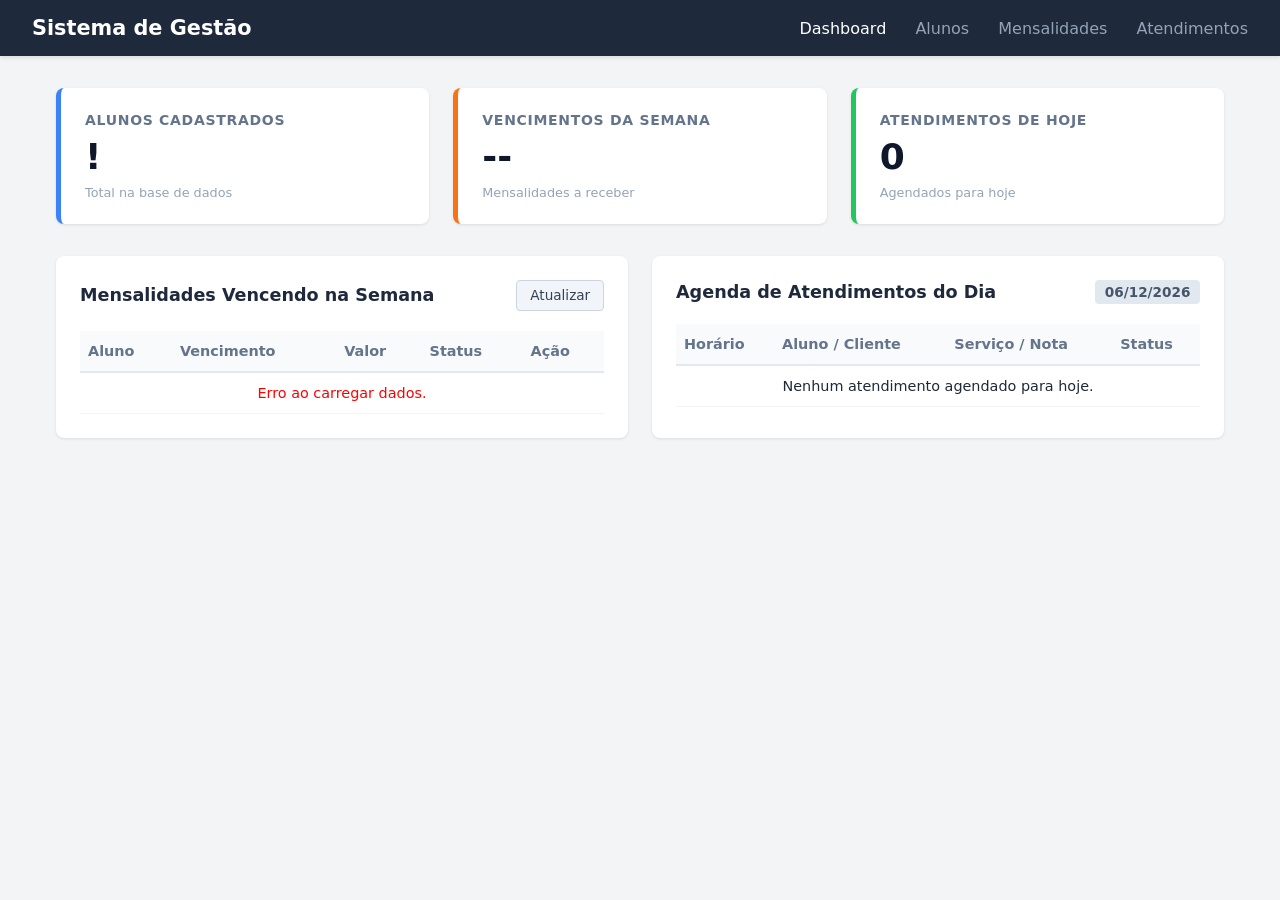
==== src/main/resources/static/index.html @ 15b6f640 "adição do inicio frontend no static" ====
<!DOCTYPE html>
<html lang="pt-BR">
<head>
  <meta charset="UTF-8">
  <meta name="viewport" content="width=device-width, initial-scale=1.0">
  <title>Dashboard - Gestão de Alunos</title>
  <link rel="stylesheet" href="css/style.css">
</head>
<body>

  <!-- Barra de Navegação / Cabeçalho -->
  <header class="navbar">
    <div class="brand">
      <h1>Sistema de Gestão</h1>
    </div>
    <nav class="nav-links">
      <a href="index.html" class="active">Dashboard</a>
      <a href="#alunos">Alunos</a>
      <a href="#mensalidades">Mensalidades</a>
      <a href="#atendimentos">Atendimentos</a>
    </nav>
  </header>

  <main class="container">

    <!-- Seção de Métricas / KPIs -->
    <section class="kpi-grid">
      <div class="kpi-card blue">
        <div class="kpi-title">Alunos Cadastrados</div>
        <div class="kpi-value" id="kpi-total-alunos">--</div>
        <div class="kpi-sub">Total na base de dados</div>
      </div>

      <div class="kpi-card orange">
        <div class="kpi-title">Vencimentos da Semana</div>
        <div class="kpi-value" id="kpi-vencendo-semana">--</div>
        <div class="kpi-sub">Mensalidades a receber</div>
      </div>

      <div class="kpi-card green">
        <div class="kpi-title">Atendimentos de Hoje</div>
        <div class="kpi-value" id="kpi-atendimentos-hoje">0</div>
        <div class="kpi-sub">Agendados para hoje</div>
      </div>
    </section>

    <!-- Grid de Conteúdo Principal -->
    <div class="dashboard-grid">

      <!-- Coluna 1: Alertas de Mensalidades (Vencendo na Semana) -->
      <section class="card">
        <div class="card-header">
          <h2>Mensalidades Vencendo na Semana</h2>
          <button id="btn-atualizar-mensalidades" class="btn-secondary">Atualizar</button>
        </div>
        
        <div class="table-container">
          <table class="data-table">
            <thead>
              <tr>
                <th>Aluno</th>
                <th>Vencimento</th>
                <th>Valor</th>
                <th>Status</th>
                <th>Ação</th>
              </tr>
            </thead>
            <tbody id="tabela-vencimentos">
              <tr>
                <td colspan="5" class="text-center">Carregando mensalidades...</td>
              </tr>
            </tbody>
          </table>
        </div>
      </section>

      <!-- Coluna 2: Agenda de Atendimentos do Dia -->
      <section class="card">
        <div class="card-header">
          <h2>Agenda de Atendimentos do Dia</h2>
          <span class="badge-date" id="data-hoje">--/--/----</span>
        </div>

        <div class="table-container">
          <table class="data-table">
            <thead>
              <tr>
                <th>Horário</th>
                <th>Aluno / Cliente</th>
                <th>Serviço / Nota</th>
                <th>Status</th>
              </tr>
            </thead>
            <tbody id="tabela-atendimentos">
              <tr>
                <td colspan="4" class="text-center">Nenhum atendimento agendado para hoje.</td>
              </tr>
            </tbody>
          </table>
        </div>
      </section>

    </div>

  </main>

  <script src="js/api.js"></script>
  <script src="js/app.js"></script>
</body>
</html>
---- src/main/resources/static/css/style.css ----
* {
  box-sizing: border-box;
  margin: 0;
  padding: 0;
  font-family: 'Segoe UI', system-ui, -apple-system, sans-serif;
}

body {
  background-color: #f3f4f6;
  color: #1f2937;
  padding-bottom: 2rem;
}

/* Navbar */
.navbar {
  background-color: #1e293b;
  color: white;
  padding: 1rem 2rem;
  display: flex;
  justify-content: space-between;
  align-items: center;
  box-shadow: 0 2px 4px rgba(0, 0, 0, 0.1);
}

.navbar .brand h1 {
  font-size: 1.3rem;
  font-weight: 600;
}

.nav-links a {
  color: #94a3b8;
  text-decoration: none;
  margin-left: 1.5rem;
  font-weight: 500;
  transition: color 0.2s;
}

.nav-links a:hover, .nav-links a.active {
  color: #ffffff;
}

/* Container */
.container {
  max-width: 1200px;
  margin: 2rem auto;
  padding: 0 1rem;
}

/* KPI Grid */
.kpi-grid {
  display: grid;
  grid-template-columns: repeat(auto-fit, minmax(280px, 1fr));
  gap: 1.5rem;
  margin-bottom: 2rem;
}

.kpi-card {
  background-color: white;
  border-radius: 8px;
  padding: 1.5rem;
  box-shadow: 0 1px 3px rgba(0, 0, 0, 0.1);
  border-left: 5px solid #cbd5e1;
}

.kpi-card.blue { border-left-color: #3b82f6; }
.kpi-card.orange { border-left-color: #f97316; }
.kpi-card.green { border-left-color: #22c55e; }

.kpi-title {
  font-size: 0.875rem;
  color: #64748b;
  font-weight: 600;
  text-transform: uppercase;
  letter-spacing: 0.05em;
}

.kpi-value {
  font-size: 2.25rem;
  font-weight: 700;
  margin: 0.5rem 0;
  color: #0f172a;
}

.kpi-sub {
  font-size: 0.8rem;
  color: #94a3b8;
}

/* Main Dashboard Grid */
.dashboard-grid {
  display: grid;
  grid-template-columns: repeat(auto-fit, minmax(500px, 1fr));
  gap: 1.5rem;
}

.card {
  background: white;
  border-radius: 8px;
  padding: 1.5rem;
  box-shadow: 0 1px 3px rgba(0, 0, 0, 0.1);
}

.card-header {
  display: flex;
  justify-content: space-between;
  align-items: center;
  margin-bottom: 1.25rem;
}

.card-header h2 {
  font-size: 1.1rem;
  color: #1e293b;
}

.badge-date {
  background-color: #e2e8f0;
  color: #475569;
  padding: 0.25rem 0.6rem;
  border-radius: 4px;
  font-size: 0.85rem;
  font-weight: 600;
}

/* Tabelas */
.table-container {
  overflow-x: auto;
}

.data-table {
  width: 100%;
  border-collapse: collapse;
  text-align: left;
  font-size: 0.9rem;
}

.data-table th {
  background-color: #f8fafc;
  color: #64748b;
  font-weight: 600;
  padding: 0.75rem 0.5rem;
  border-bottom: 2px solid #e2e8f0;
}

.data-table td {
  padding: 0.75rem 0.5rem;
  border-bottom: 1px solid #f1f5f9;
}

.text-center { text-align: center; }

/* Botões e Badges de Status */
.btn-secondary {
  background-color: #f1f5f9;
  color: #334155;
  border: 1px solid #cbd5e1;
  padding: 0.4rem 0.8rem;
  border-radius: 4px;
  cursor: pointer;
  font-size: 0.85rem;
}

.btn-secondary:hover { background-color: #e2e8f0; }

.btn-sm-pay {
  background-color: #22c55e;
  color: white;
  border: none;
  padding: 0.25rem 0.5rem;
  border-radius: 4px;
  cursor: pointer;
  font-size: 0.8rem;
}

.btn-sm-pay:hover { background-color: #16a34a; }

.status-badge {
  padding: 0.2rem 0.5rem;
  border-radius: 12px;
  font-size: 0.75rem;
  font-weight: 600;
}

.status-PENDENTE { background-color: #fef3c7; color: #d97706; }
.status-PAGO { background-color: #dcfce7; color: #15803d; }
.status-ATRASADO { background-color: #fee2e2; color: #b91c1c; }
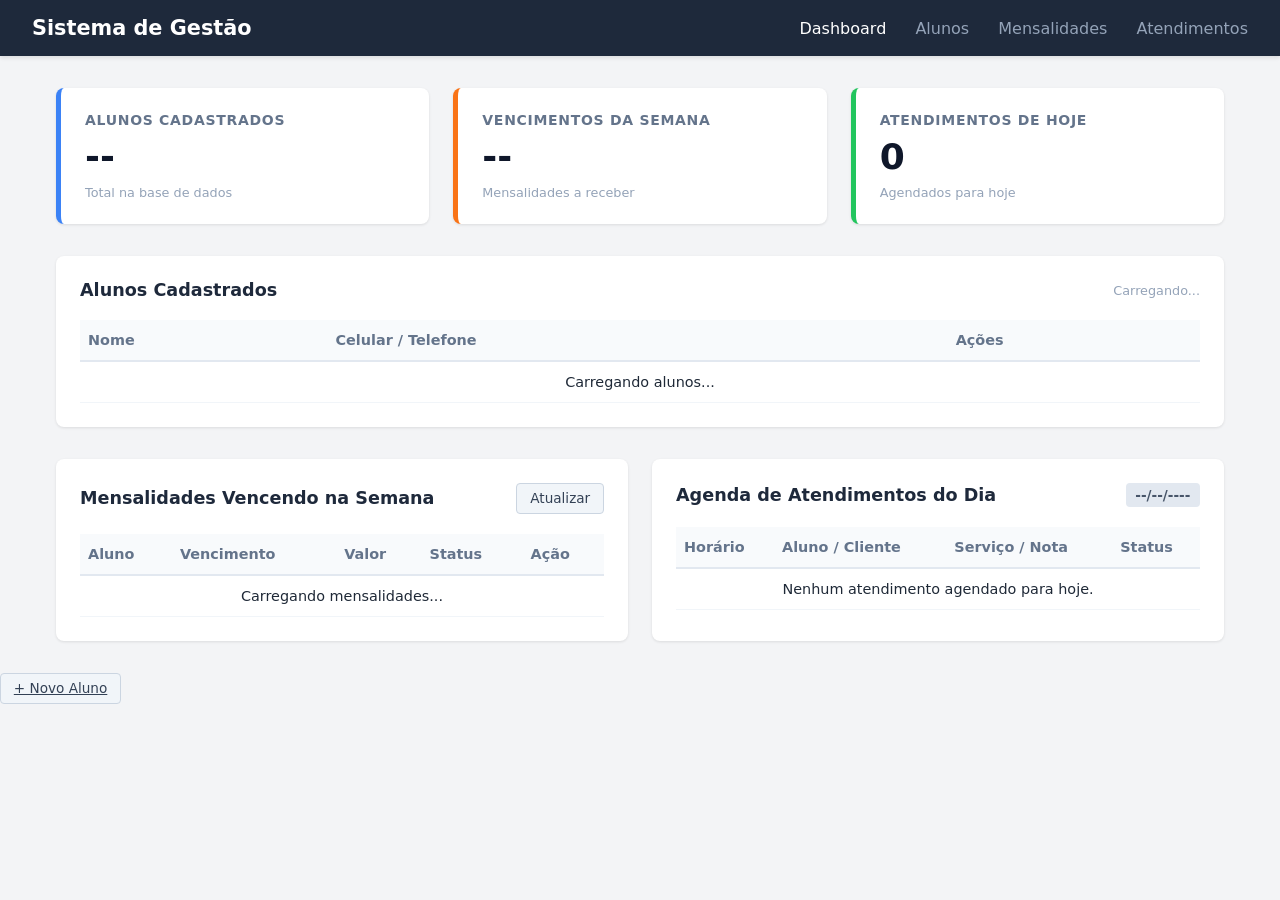
==== commit 64026423: "primeira pag de cadastro e visualização" ====
--- a/src/main/resources/static/index.html
+++ b/src/main/resources/static/index.html
@@ -43,6 +43,31 @@
         <div class="kpi-sub">Agendados para hoje</div>
       </div>
     </section>
+	
+	<!-- Seção de Alunos Cadastrados (Nome e Celular) -->
+	    <section class="card" style="margin-bottom: 2rem;">
+	      <div class="card-header">
+	        <h2>Alunos Cadastrados</h2>
+	        <span class="kpi-sub" id="total-alunos-sub">Carregando...</span>
+	      </div>
+	      
+	      <div class="table-container">
+	        <table class="data-table">
+	          <thead>
+	            <tr>
+	              <th>Nome</th>
+	              <th>Celular / Telefone</th>
+	              <th>Ações</th>
+	            </tr>
+	          </thead>
+	          <tbody id="tabela-alunos">
+	            <tr>
+	              <td colspan="3" class="text-center">Carregando alunos...</td>
+	            </tr>
+	          </tbody>
+	        </table>
+	      </div>
+	    </section>
 
     <!-- Grid de Conteúdo Principal -->
     <div class="dashboard-grid">
@@ -104,7 +129,44 @@
 
   </main>
 
-  <script src="js/api.js"></script>
-  <script src="js/app.js"></script>
+  <script>
+      window.onload = function() {
+        fetch('http://localhost:8081/alunos')
+          .then(function(resposta) {
+            return resposta.json();
+          })
+          .then(function(alunos) {
+            // 1. Atualiza o número de alunos no card de cima (KPI)
+            document.getElementById('kpi-total-alunos').textContent = alunos.length;
+
+            // 2. Atualiza o subtítulo da tabela
+            document.getElementById('total-alunos-sub').textContent = 'Total: ' + alunos.length + ' aluno(s)';
+
+            var tbody = document.getElementById('tabela-alunos');
+            tbody.innerHTML = ''; 
+
+            if (alunos.length === 0) {
+              tbody.innerHTML = '<tr><td colspan="3" class="text-center">Nenhum aluno cadastrado.</td></tr>';
+              return;
+            }
+
+            for (var i = 0; i < alunos.length; i++) {
+              var aluno = alunos[i];
+              
+              tbody.innerHTML += '<tr>' +
+                '<td><strong>' + (aluno.nome || '') + '</strong></td>' +
+                '<td>' + (aluno.telefone || '') + '</td>' +
+                '<td><a href="aluno-detalhes.html?id=' + aluno.id + '" class="btn-secondary">Ver Detalhes</a></td>' +
+              '</tr>';
+            }
+          })
+          .catch(function(erro) {
+            console.log("Erro ao buscar:", erro);
+          });
+      };
+    </script>
+	
+	<a href="novo-aluno.html" class="btn-secondary" style="margin-bottom: 1rem; display: inline-block;">+ Novo Aluno</a>
+	
 </body>
 </html>
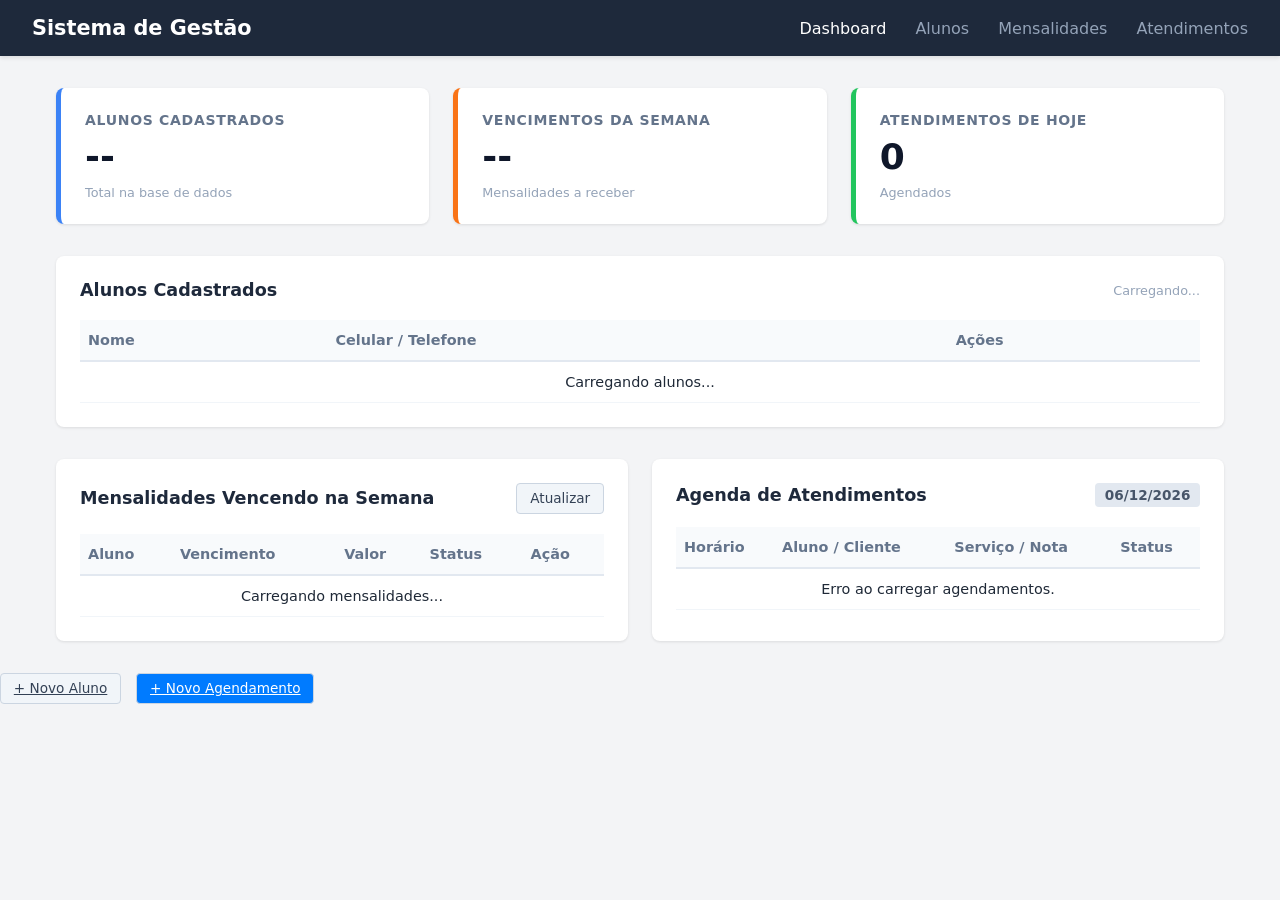
==== commit 750ad182: "adicionado pagina de cadastro de atendimento" ====
--- a/src/main/resources/static/index.html
+++ b/src/main/resources/static/index.html
@@ -40,7 +40,7 @@
       <div class="kpi-card green">
         <div class="kpi-title">Atendimentos de Hoje</div>
         <div class="kpi-value" id="kpi-atendimentos-hoje">0</div>
-        <div class="kpi-sub">Agendados para hoje</div>
+        <div class="kpi-sub">Agendados</div>
       </div>
     </section>
 	
@@ -102,7 +102,7 @@
       <!-- Coluna 2: Agenda de Atendimentos do Dia -->
       <section class="card">
         <div class="card-header">
-          <h2>Agenda de Atendimentos do Dia</h2>
+          <h2>Agenda de Atendimentos</h2>
           <span class="badge-date" id="data-hoje">--/--/----</span>
         </div>
 
@@ -118,7 +118,7 @@
             </thead>
             <tbody id="tabela-atendimentos">
               <tr>
-                <td colspan="4" class="text-center">Nenhum atendimento agendado para hoje.</td>
+                <td colspan="4" class="text-center">Carregando atendimentos...</td>
               </tr>
             </tbody>
           </table>
@@ -130,43 +130,159 @@
   </main>
 
   <script>
-      window.onload = function() {
-        fetch('http://localhost:8081/alunos')
+        window.onload = function() {
+          
+          // Exibe a data de hoje formatada no badge
+          const hoje = new Date();
+          document.getElementById('data-hoje').textContent = hoje.toLocaleDateString('pt-BR');
+
+          // ==========================================
+          // 1. CARREGAR ALUNOS E PREENCHER A TABELA / KPI
+          // ==========================================
+          fetch('http://localhost:8081/alunos')
+            .then(function(resposta) {
+              return resposta.json();
+            })
+            .then(function(alunos) {
+              document.getElementById('kpi-total-alunos').textContent = alunos.length;
+              document.getElementById('total-alunos-sub').textContent = 'Total: ' + alunos.length + ' aluno(s)';
+
+              var tbody = document.getElementById('tabela-alunos');
+              tbody.innerHTML = ''; 
+
+              if (alunos.length === 0) {
+                tbody.innerHTML = '<tr><td colspan="3" class="text-center">Nenhum aluno cadastrado.</td></tr>';
+                return;
+              }
+
+              for (var i = 0; i < alunos.length; i++) {
+                var aluno = alunos[i];
+                tbody.innerHTML += '<tr>' +
+                  '<td><strong>' + (aluno.nome || '') + '</strong></td>' +
+                  '<td>' + (aluno.telefone || '') + '</td>' +
+                  '<td><a href="aluno-detalhes.html?id=' + aluno.id + '" class="btn-secondary">Ver Detalhes</a></td>' +
+                '</tr>';
+              }
+            })
+            .catch(function(erro) {
+              console.log("Erro ao buscar alunos:", erro);
+            });
+
+
+          // ==========================================
+          // 2. CARREGAR MENSALIDADES VENCENDO NA SEMANA
+          // ==========================================
+          carregarVencimentosSemana();
+
+          var btnAtualizar = document.getElementById('btn-atualizar-mensalidades');
+          if (btnAtualizar) {
+            btnAtualizar.onclick = carregarVencimentosSemana;
+          }
+
+          // ==========================================
+          // 3. CARREGAR ATENDIMENTOS / AGENDAMENTOS
+          // ==========================================
+          carregarAtendimentos();
+        };
+
+        function carregarVencimentosSemana() {
+          fetch('http://localhost:8081/mensalidades/vencendo-semana')
+            .then(function(resposta) {
+              return resposta.json();
+            })
+            .then(function(mensalidades) {
+              document.getElementById('kpi-vencendo-semana').textContent = mensalidades.length;
+
+              var tbody = document.getElementById('tabela-vencimentos');
+              tbody.innerHTML = '';
+
+              if (mensalidades.length === 0) {
+                tbody.innerHTML = '<tr><td colspan="5" class="text-center">Nenhuma mensalidade vencendo nos próximos 7 dias.</td></tr>';
+                return;
+              }
+
+              for (var i = 0; i < mensalidades.length; i++) {
+                var m = mensalidades[i];
+                var dataFmt = m.dataVencimento ? new Date(m.dataVencimento).toLocaleDateString('pt-BR', { timeZone: 'UTC' }) : '';
+                var nomeAluno = m.aluno ? m.aluno.nome : 'N/A';
+                var valorFormatado = 'R$ ' + Number(m.valor).toFixed(2).replace('.', ',');
+
+                tbody.innerHTML += '<tr>' +
+                  '<td><strong>' + nomeAluno + '</strong></td>' +
+                  '<td>' + dataFmt + '</td>' +
+                  '<td>' + valorFormatado + '</td>' +
+                  '<td><span class="badge">' + m.status + '</span></td>' +
+                  '<td><button onclick="registrarPagamento(' + m.id + ')" class="btn-secondary" style="padding: 4px 8px; font-size: 12px;">Dar Baixa</button></td>' +
+                '</tr>';
+              }
+            })
+            .catch(function(erro) {
+              console.log("Erro ao buscar mensalidades:", erro);
+            });
+        }
+
+        function registrarPagamento(idMensalidade) {
+          if (!confirm("Deseja registrar o pagamento desta mensalidade?")) {
+            return;
+          }
+
+          fetch('http://localhost:8081/mensalidades/' + idMensalidade + '/pagar', {
+            method: 'PUT'
+          })
           .then(function(resposta) {
-            return resposta.json();
-          })
-          .then(function(alunos) {
-            // 1. Atualiza o número de alunos no card de cima (KPI)
-            document.getElementById('kpi-total-alunos').textContent = alunos.length;
-
-            // 2. Atualiza o subtítulo da tabela
-            document.getElementById('total-alunos-sub').textContent = 'Total: ' + alunos.length + ' aluno(s)';
-
-            var tbody = document.getElementById('tabela-alunos');
-            tbody.innerHTML = ''; 
-
-            if (alunos.length === 0) {
-              tbody.innerHTML = '<tr><td colspan="3" class="text-center">Nenhum aluno cadastrado.</td></tr>';
-              return;
-            }
-
-            for (var i = 0; i < alunos.length; i++) {
-              var aluno = alunos[i];
-              
-              tbody.innerHTML += '<tr>' +
-                '<td><strong>' + (aluno.nome || '') + '</strong></td>' +
-                '<td>' + (aluno.telefone || '') + '</td>' +
-                '<td><a href="aluno-detalhes.html?id=' + aluno.id + '" class="btn-secondary">Ver Detalhes</a></td>' +
-              '</tr>';
+            if (resposta.ok) {
+              alert("Pagamento registrado com sucesso!");
+              carregarVencimentosSemana();
+            } else {
+              alert("Erro ao registrar pagamento.");
             }
           })
           .catch(function(erro) {
-            console.log("Erro ao buscar:", erro);
+            console.log("Erro na requisição de pagamento:", erro);
           });
-      };
-    </script>
+        }
+
+        function carregarAtendimentos() {
+          // Ajusta para o endpoint '/api/atendimentos' ou '/atendimentos' conforme o teu Controller
+          fetch('http://localhost:8081/api/atendimentos')
+            .then(function(resposta) {
+              return resposta.json();
+            })
+            .then(function(atendimentos) {
+              document.getElementById('kpi-atendimentos-hoje').textContent = atendimentos.length;
+
+              var tbody = document.getElementById('tabela-atendimentos');
+              tbody.innerHTML = '';
+
+              if (atendimentos.length === 0) {
+                tbody.innerHTML = '<tr><td colspan="4" class="text-center">Nenhum atendimento agendado.</td></tr>';
+                return;
+              }
+
+              for (var i = 0; i < atendimentos.length; i++) {
+                var at = atendimentos[i];
+                var dataHoraFmt = at.dataHora ? at.dataHora.replace('T', ' ' ) : '';
+                var nomeAluno = at.aluno ? at.aluno.nome : 'Cliente Geral';
+
+                tbody.innerHTML += '<tr>' +
+                  '<td>' + dataHoraFmt + '</td>' +
+                  '<td><strong>' + nomeAluno + '</strong></td>' +
+                  '<td>' + (at.observacao || 'Atendimento padrão') + '</td>' +
+                  '<td><span class="badge">Agendado</span></td>' +
+                '</tr>';
+              }
+            })
+            .catch(function(erro) {
+              console.log("Erro ao buscar atendimentos:", erro);
+              document.getElementById('tabela-atendimentos').innerHTML = '<tr><td colspan="4" class="text-center">Erro ao carregar agendamentos.</td></tr>';
+            });
+        }
+      </script>
 	
-	<a href="novo-aluno.html" class="btn-secondary" style="margin-bottom: 1rem; display: inline-block;">+ Novo Aluno</a>
+	<div style="margin-top: 2rem;">
+	  <a href="novo-aluno.html" class="btn-secondary" style="margin-bottom: 1rem; display: inline-block;">+ Novo Aluno</a>
+	  <a href="agendamento.html" class="btn-secondary" style="margin-bottom: 1rem; display: inline-block; margin-left: 10px; background-color: #007bff; color: white;">+ Novo Agendamento</a>
+	</div>
 	
 </body>
 </html>
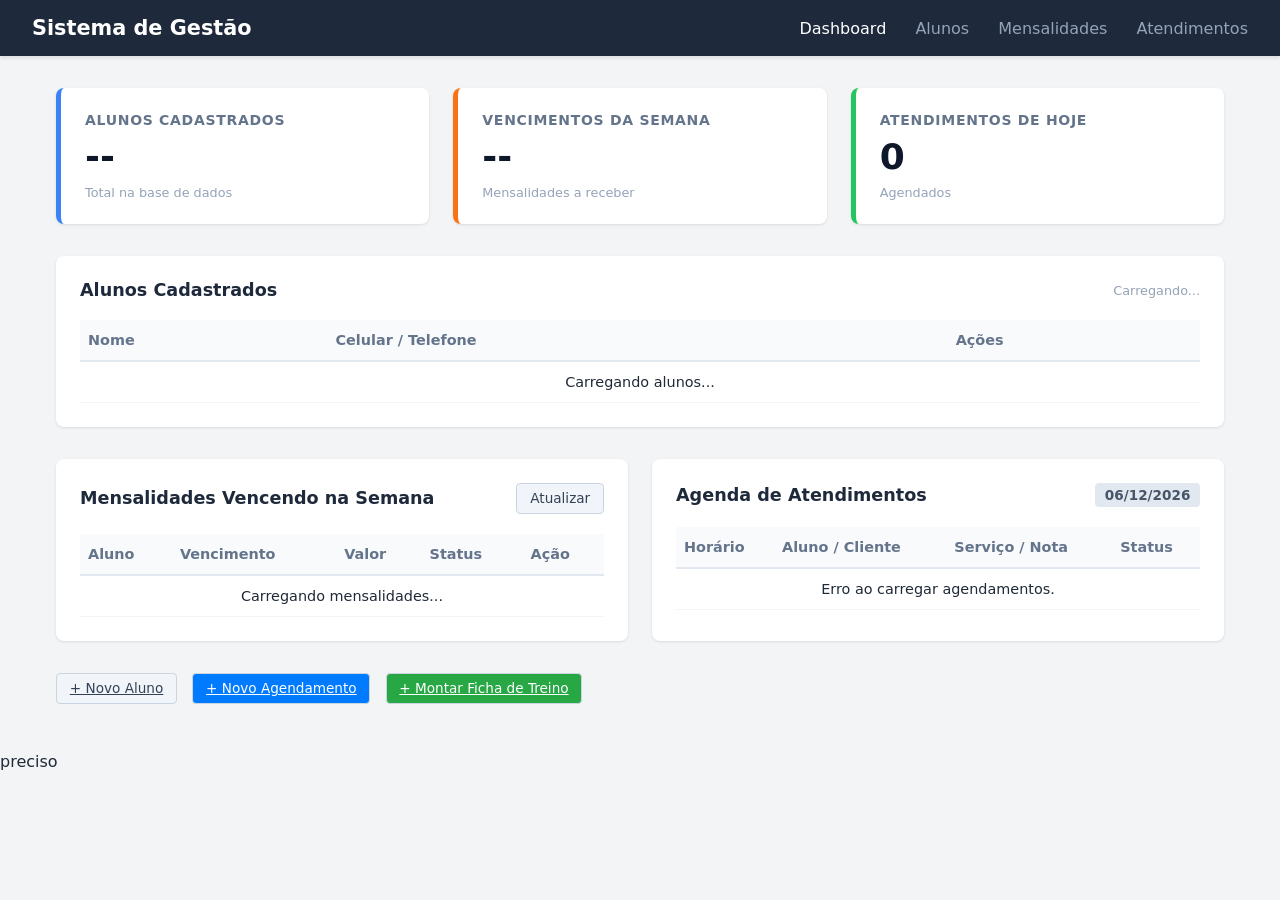
==== commit 4ddcf341: "Adiciona tela de montagem de ficha e gerador de PDF" ====
--- a/src/main/resources/static/index.html
+++ b/src/main/resources/static/index.html
@@ -127,6 +127,13 @@
 
     </div>
 
+    <!-- Botões de Ação Rápida -->
+    <div style="margin-top: 2rem;">
+      <a href="novo-aluno.html" class="btn-secondary" style="margin-bottom: 1rem; display: inline-block;">+ Novo Aluno</a>
+      <a href="agendamento.html" class="btn-secondary" style="margin-bottom: 1rem; display: inline-block; margin-left: 10px; background-color: #007bff; color: white;">+ Novo Agendamento</a>
+      <a href="montar-ficha.html" class="btn-secondary" style="margin-bottom: 1rem; display: inline-block; margin-left: 10px; background-color: #28a745; color: white;">+ Montar Ficha de Treino</a>
+    </div>
+
   </main>
 
   <script>
@@ -243,7 +250,6 @@
         }
 
         function carregarAtendimentos() {
-          // Ajusta para o endpoint '/api/atendimentos' ou '/atendimentos' conforme o teu Controller
           fetch('http://localhost:8081/api/atendimentos')
             .then(function(resposta) {
               return resposta.json();
@@ -279,10 +285,5 @@
         }
       </script>
 	
-	<div style="margin-top: 2rem;">
-	  <a href="novo-aluno.html" class="btn-secondary" style="margin-bottom: 1rem; display: inline-block;">+ Novo Aluno</a>
-	  <a href="agendamento.html" class="btn-secondary" style="margin-bottom: 1rem; display: inline-block; margin-left: 10px; background-color: #007bff; color: white;">+ Novo Agendamento</a>
-	</div>
-	
 </body>
-</html>+</html>preciso
